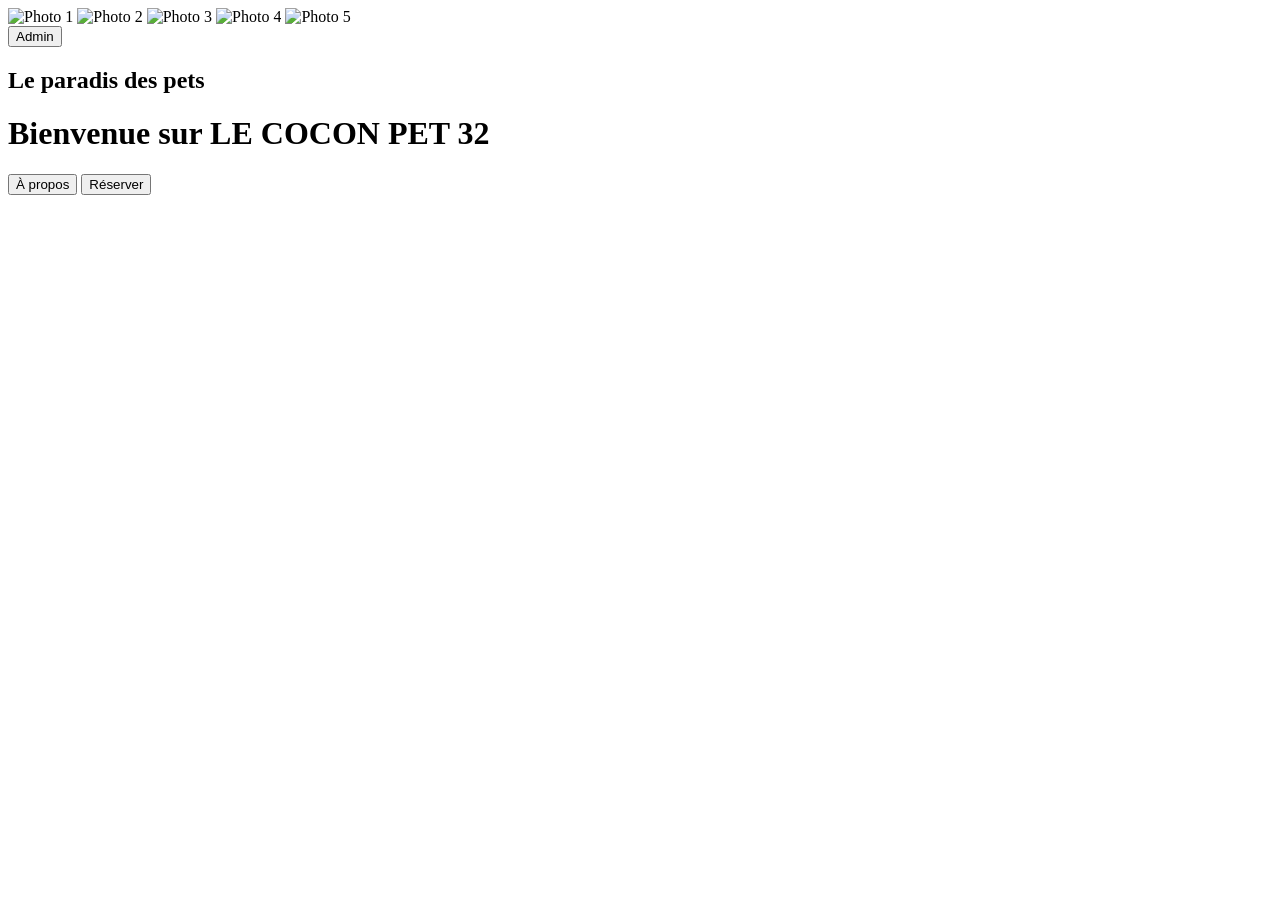
==== index.html @ 673fe878 "Create index.html" ====
<!DOCTYPE html>
<html lang="fr">
<head>
    <meta charset="UTF-8">

    <meta name="viewport" content="width=device-width, initial-scale=1.0">
    <title>Accueil </title>
    <link rel="stylesheet" href="style.css">
    <link rel="manifest" href="manifest.json">
    <meta name="theme-color" content="#d4af37">
</head>
<body>

    <!-- Slider plein écran -->
    <div class="gallery-container">
        <div class="gallery">
            <img src="photo1.png" alt="Photo 1">
            <img src="photo2.png" alt="Photo 2">
            <img src="photo3.png" alt="Photo 3">
            <img src="photo4.png" alt="Photo 4">
            <img src="photo5.png" alt="Photo 5">
           
        </div>
    </div>

    <!-- Interface utilisateur -->
    <div class="overlay">
        <header class="header">
            <button id="btn-admin" class="btn btn-secondary">Admin</button>
        </header>

        <main class="main-content">
            <h2 class="welcome-text">Le paradis des pets</h2>
            <h1 class="brand-title"> Bienvenue sur LE COCON PET 32</h1>
        </main>

     <footer class="footer">
    <button id="btn-apropos" class="btn btn-outline">
        À propos
    </button>

    <button id="btn-entrer" class="btn btn-primary">
        Réserver
    </button>
</footer>
    </div>

    <script src="app.js"></script>
</body>
</html>
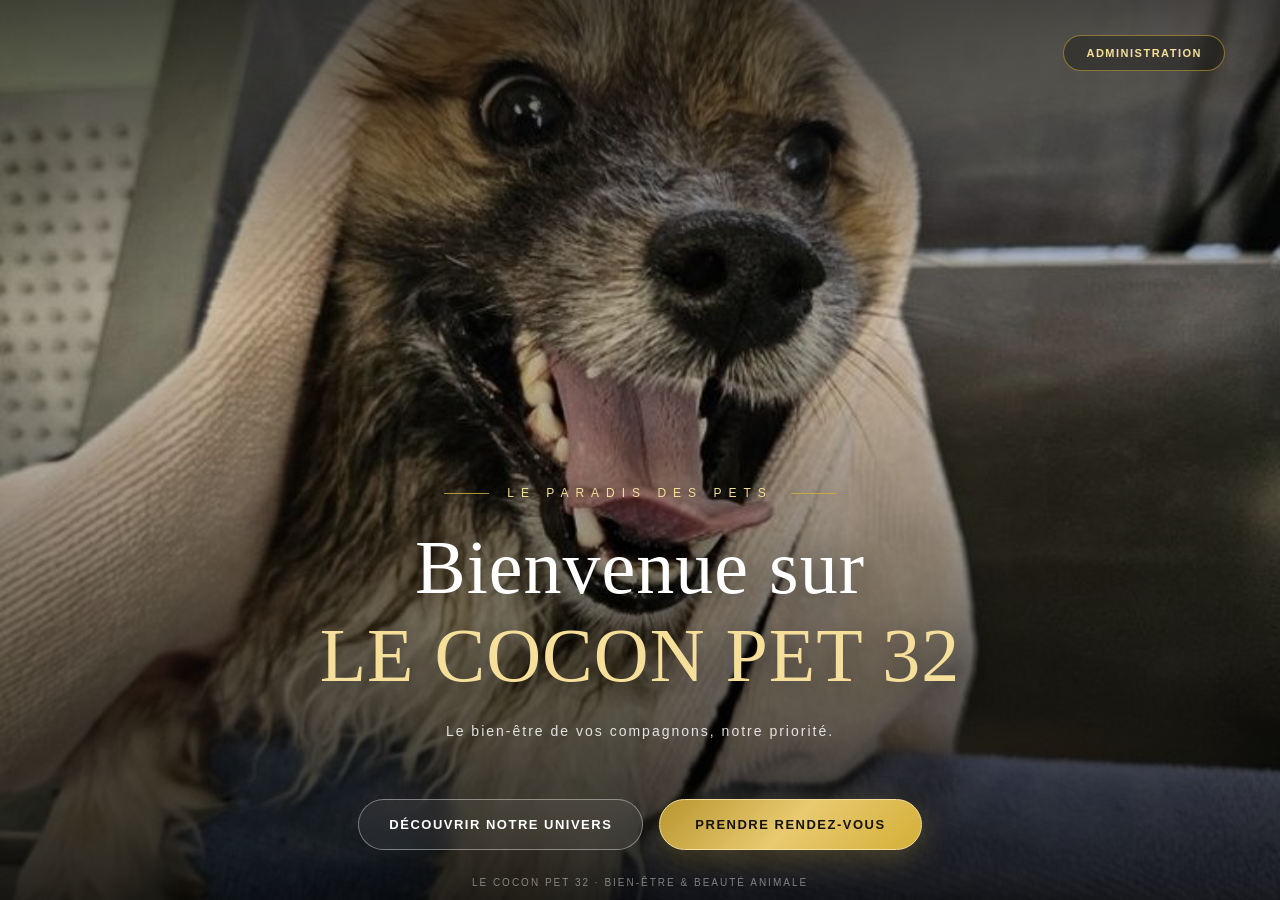
==== commit da02915f: "Update index.html" ====
--- a/index.html
+++ b/index.html
@@ -2,49 +2,82 @@
 <html lang="fr">
 <head>
     <meta charset="UTF-8">
+    <meta name="viewport" content="width=device-width, initial-scale=1.0">
 
-    <meta name="viewport" content="width=device-width, initial-scale=1.0">
-    <title>Accueil </title>
+    <title>LE COCON PET 32 | Salon de toilettage</title>
+
     <link rel="stylesheet" href="style.css">
     <link rel="manifest" href="manifest.json">
-    <meta name="theme-color" content="#d4af37">
+
+    <meta name="theme-color" content="#080808">
+
+    <meta name="description"
+          content="LE COCON PET 32, un espace dédié au bien-être et à la beauté de vos animaux.">
+
 </head>
+
 <body>
 
-    <!-- Slider plein écran -->
+    <!-- GALERIE IMMERSIVE -->
     <div class="gallery-container">
         <div class="gallery">
-            <img src="photo1.png" alt="Photo 1">
-            <img src="photo2.png" alt="Photo 2">
-            <img src="photo3.png" alt="Photo 3">
-            <img src="photo4.png" alt="Photo 4">
-            <img src="photo5.png" alt="Photo 5">
-           
+            <img src="photo1.png" alt="Salon Le Cocon Pet 32">
+            <img src="photo2.png" alt="Toilettage pour animaux">
+            <img src="photo3.png" alt="Bien-être animal">
+            <img src="photo4.png" alt="Soins pour animaux">
+            <img src="photo5.png" alt="Le Cocon Pet 32">
         </div>
     </div>
 
-    <!-- Interface utilisateur -->
+    <!-- SUPERPOSITION -->
     <div class="overlay">
+
+        <!-- HEADER -->
         <header class="header">
-            <button id="btn-admin" class="btn btn-secondary">Admin</button>
+            <button id="btn-admin" class="btn btn-admin">
+                Administration
+            </button>
         </header>
 
+        <!-- CENTRE -->
         <main class="main-content">
-            <h2 class="welcome-text">Le paradis des pets</h2>
-            <h1 class="brand-title"> Bienvenue sur LE COCON PET 32</h1>
+
+            <p class="welcome-text">
+                Le paradis des pets
+            </p>
+
+            <h1 class="brand-title">
+                Bienvenue sur<br>
+                <span>LE COCON PET 32</span>
+            </h1>
+
+            <p class="tagline">
+                Le bien-être de vos compagnons,
+                notre priorité.
+            </p>
+
         </main>
 
-     <footer class="footer">
-    <button id="btn-apropos" class="btn btn-outline">
-        À propos
-    </button>
+        <!-- FOOTER -->
+        <footer class="footer">
 
-    <button id="btn-entrer" class="btn btn-primary">
-        Réserver
-    </button>
-</footer>
+            <button id="btn-apropos" class="btn btn-outline">
+                Découvrir notre univers
+            </button>
+
+            <button id="btn-entrer" class="btn btn-primary">
+                Prendre rendez-vous
+            </button>
+
+        </footer>
+
+        <div class="footer-note">
+            LE COCON PET 32 · Bien-être & beauté animale
+        </div>
+
     </div>
 
     <script src="app.js"></script>
+
 </body>
 </html>
--- a/style.css
+++ b/style.css
@@ -0,0 +1,437 @@
+/* =========================================
+   LE COCON PET 32 — PREMIUM HOME PAGE
+========================================= */
+
+:root {
+    --black: #080808;
+    --dark: #111111;
+    --gold: #d4af37;
+    --gold-light: #f5df9b;
+    --white: #ffffff;
+    --cream: #f8f4e9;
+    --muted: rgba(255,255,255,0.75);
+}
+
+/* RESET */
+
+* {
+    margin: 0;
+    padding: 0;
+    box-sizing: border-box;
+}
+
+html,
+body {
+    width: 100%;
+    height: 100%;
+    overflow: hidden;
+    font-family: "Segoe UI", Arial, sans-serif;
+    background: var(--black);
+}
+
+/* =========================================
+   BACKGROUND GALLERY
+========================================= */
+
+.gallery-container {
+    position: fixed;
+    inset: 0;
+    width: 100%;
+    height: 100%;
+    overflow: hidden;
+    z-index: 0;
+}
+
+.gallery {
+    display: flex;
+    height: 100%;
+    width: 100%;
+    transition: transform 1.2s cubic-bezier(.65,0,.35,1);
+}
+
+.gallery img {
+    flex: 0 0 100%;
+    width: 100%;
+    height: 100%;
+    object-fit: cover;
+    object-position: center;
+}
+
+/* =========================================
+   DARK LUXURY OVERLAY
+========================================= */
+
+.overlay {
+    position: fixed;
+    inset: 0;
+    z-index: 2;
+
+    display: flex;
+    flex-direction: column;
+    justify-content: space-between;
+
+    padding: 35px 55px;
+
+    background:
+        linear-gradient(
+            180deg,
+            rgba(0,0,0,0.65) 0%,
+            rgba(0,0,0,0.12) 35%,
+            rgba(0,0,0,0.28) 55%,
+            rgba(0,0,0,0.82) 100%
+        );
+
+    pointer-events: none;
+}
+
+/* =========================================
+   HEADER
+========================================= */
+
+.header {
+    display: flex;
+    justify-content: flex-end;
+    align-items: center;
+
+    pointer-events: auto;
+}
+
+.btn-admin {
+    display: inline-flex;
+    align-items: center;
+    gap: 8px;
+
+    padding: 11px 22px;
+
+    border: 1px solid rgba(212,175,55,0.55);
+    border-radius: 50px;
+
+    background: rgba(0,0,0,0.30);
+    backdrop-filter: blur(12px);
+
+    color: var(--gold-light);
+
+    font-size: 11px;
+    font-weight: 600;
+
+    letter-spacing: 2px;
+    text-transform: uppercase;
+
+    cursor: pointer;
+    transition: 0.3s ease;
+}
+
+.btn-admin:hover {
+    background: rgba(212,175,55,0.16);
+    border-color: var(--gold);
+    transform: translateY(-2px);
+}
+
+/* =========================================
+   MAIN TEXT
+========================================= */
+
+.main-content {
+    color: var(--white);
+    text-align: center;
+
+    max-width: 1100px;
+    width: 100%;
+
+    margin: auto auto 60px;
+
+    pointer-events: none;
+
+    animation: entrance 1.2s ease;
+}
+
+.welcome-text {
+    font-size: 12px;
+    font-weight: 500;
+
+    text-transform: uppercase;
+    letter-spacing: 7px;
+
+    color: var(--gold-light);
+
+    margin-bottom: 24px;
+
+    display: flex;
+    justify-content: center;
+    align-items: center;
+    gap: 18px;
+}
+
+.welcome-text::before,
+.welcome-text::after {
+    content: "";
+    width: 45px;
+    height: 1px;
+    background: var(--gold);
+    opacity: 0.8;
+}
+
+.brand-title {
+    font-family: Georgia, "Times New Roman", serif;
+
+    font-size: clamp(38px, 6vw, 76px);
+    font-weight: 400;
+
+    line-height: 1.15;
+    letter-spacing: 1px;
+
+    color: var(--white);
+
+    text-shadow: 0 5px 30px rgba(0,0,0,0.55);
+}
+
+.brand-title span {
+    color: var(--gold-light);
+}
+
+.tagline {
+    font-size: 14px;
+    color: rgba(255,255,255,0.85);
+
+    letter-spacing: 2px;
+    margin-top: 24px;
+
+    font-weight: 300;
+}
+
+/* =========================================
+   FOOTER / CTA
+========================================= */
+
+.footer {
+    display: flex;
+    justify-content: center;
+    align-items: center;
+    gap: 16px;
+
+    flex-wrap: wrap;
+
+    padding-bottom: 15px;
+
+    pointer-events: auto;
+}
+
+/* =========================================
+   BUTTON BASE
+========================================= */
+
+.btn {
+    font-family: inherit;
+    cursor: pointer;
+
+    display: inline-flex;
+    justify-content: center;
+    align-items: center;
+
+    text-transform: uppercase;
+    letter-spacing: 1.5px;
+
+    font-weight: 600;
+
+    transition: all 0.3s ease;
+}
+
+/* BOOKING BUTTON */
+
+.btn-primary {
+    min-width: 220px;
+
+    padding: 17px 35px;
+
+    border-radius: 50px;
+    border: 1px solid var(--gold-light);
+
+    background: linear-gradient(
+        135deg,
+        #b8962e,
+        #e8ca70,
+        #d4af37
+    );
+
+    color: #17130a;
+
+    font-size: 13px;
+
+    box-shadow:
+        0 8px 30px rgba(212,175,55,0.25);
+}
+
+.btn-primary:hover {
+    transform: translateY(-3px);
+
+    box-shadow:
+        0 14px 40px rgba(212,175,55,0.40);
+
+    filter: brightness(1.08);
+}
+
+/* ABOUT BUTTON */
+
+.btn-outline {
+    min-width: 180px;
+
+    padding: 17px 30px;
+
+    border-radius: 50px;
+
+    background: rgba(255,255,255,0.06);
+
+    border: 1px solid rgba(255,255,255,0.4);
+
+    backdrop-filter: blur(10px);
+
+    color: white;
+
+    font-size: 13px;
+}
+
+.btn-outline:hover {
+    background: rgba(255,255,255,0.15);
+
+    border-color: var(--gold-light);
+
+    color: var(--gold-light);
+
+    transform: translateY(-3px);
+}
+
+/* =========================================
+   BOTTOM BRANDING
+========================================= */
+
+.footer-note {
+    position: absolute;
+
+    bottom: 12px;
+    left: 50%;
+
+    transform: translateX(-50%);
+
+    color: rgba(255,255,255,0.45);
+
+    font-size: 10px;
+    letter-spacing: 2px;
+
+    text-transform: uppercase;
+    white-space: nowrap;
+}
+
+/* =========================================
+   ANIMATION
+========================================= */
+
+@keyframes entrance {
+    from {
+        opacity: 0;
+        transform: translateY(25px);
+    }
+
+    to {
+        opacity: 1;
+        transform: translateY(0);
+    }
+}
+
+/* =========================================
+   MOBILE
+========================================= */
+
+@media (max-width: 768px) {
+
+    .overlay {
+        padding: 20px;
+    }
+
+    .header {
+        justify-content: flex-end;
+    }
+
+    .btn-admin {
+        padding: 10px 17px;
+        font-size: 10px;
+    }
+
+    .main-content {
+        margin-bottom: 35px;
+    }
+
+    .welcome-text {
+        font-size: 10px;
+        letter-spacing: 4px;
+        gap: 10px;
+        margin-bottom: 18px;
+    }
+
+    .welcome-text::before,
+    .welcome-text::after {
+        width: 22px;
+    }
+
+    .brand-title {
+        font-size: clamp(34px, 9vw, 48px);
+        line-height: 1.2;
+    }
+
+    .tagline {
+        font-size: 11px;
+        letter-spacing: 1.5px;
+        line-height: 1.7;
+        margin-top: 18px;
+    }
+
+    .footer {
+        flex-direction: column;
+        gap: 12px;
+        padding-bottom: 25px;
+    }
+
+    .btn-primary,
+    .btn-outline {
+        width: 100%;
+        max-width: 330px;
+        min-width: unset;
+
+        padding: 15px 24px;
+    }
+
+    .footer-note {
+        bottom: 5px;
+        font-size: 8px;
+    }
+}
+
+/* =========================================
+   SMALL MOBILE
+========================================= */
+
+@media (max-width: 380px) {
+
+    .brand-title {
+        font-size: 32px;
+    }
+
+    .welcome-text {
+        letter-spacing: 3px;
+    }
+
+    .overlay {
+        padding: 15px;
+    }
+}
+
+/* REDUCE MOTION IF REQUESTED */
+
+@media (prefers-reduced-motion: reduce) {
+
+    *,
+    *::before,
+    *::after {
+        animation: none !important;
+        transition: none !important;
+    }
+}
